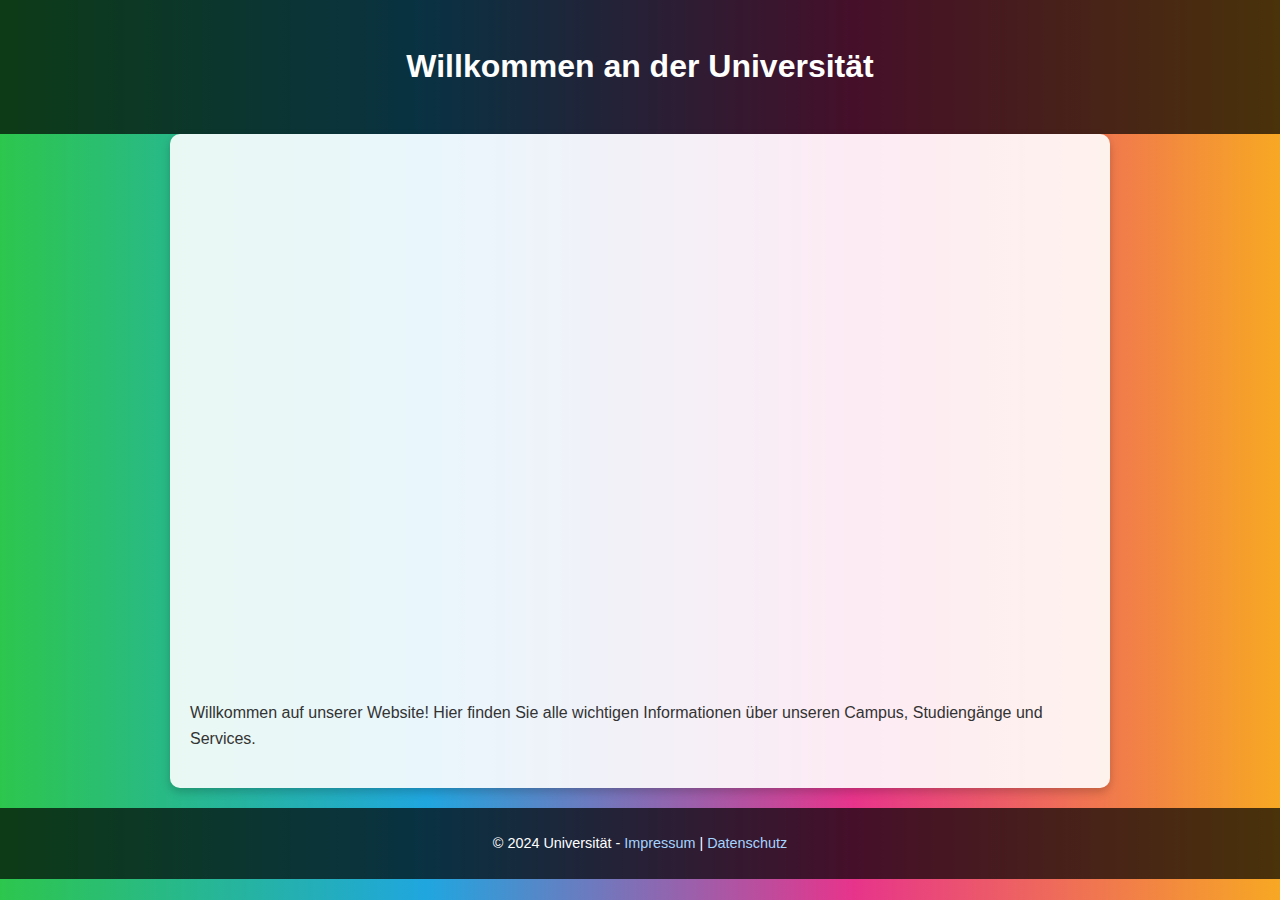
==== index.html @ 14b0d0cb "Update index.html" ====
<!DOCTYPE html>
<html lang="de">
<head>
    <meta charset="UTF-8">
    <meta name="viewport" content="width=device-width, initial-scale=1.0">
    <title>Universitäts-Website</title>
    <link rel="stylesheet" href="styles.css">
</head>
<body>
    <header>
        <h1>Willkommen an der Universität</h1>
    </header>
    <main>
        <section id="intro">
            <!-- Eingebettetes YouTube-Video -->
            <div class="video-container">
                <iframe 
                    src="https://www.youtube.com/embed/jK3cMcH9e_c" 
                    title="YouTube Video Player" 
                    frameborder="0" 
                    allow="accelerometer; autoplay; clipboard-write; encrypted-media; gyroscope; picture-in-picture" 
                    allowfullscreen>
                </iframe>
            </div>
            <p>Willkommen auf unserer Website! Hier finden Sie alle wichtigen Informationen über unseren Campus, Studiengänge und Services.</p>
        </section>
    </main>
    <footer>
        <p>&copy; 2024 Universität - <a href="#">Impressum</a> | <a href="#">Datenschutz</a></p>
    </footer>
</body>
</html>
---- styles.css ----
/* Allgemeine Stile */
body {
    font-family: Arial, sans-serif;
    margin: 0;
    padding: 0;
    line-height: 1.6;
    background: linear-gradient(to right, #2DC64D, #20A6DF, #E7348B, #F7A823); /* Grün, Hellblau, Pink, Orange */
    color: #333;
}

/* Header */
header {
    background: rgba(0, 0, 0, 0.7); /* Halbtransparent für besseren Kontrast */
    color: white;
    padding: 20px 10px;
    text-align: center;
}

/* Main Section */
main {
    padding: 20px;
    max-width: 900px;
    margin: 0 auto;
    background: rgba(255, 255, 255, 0.9); /* Hintergrund für Lesbarkeit */
    border-radius: 10px;
    box-shadow: 0 4px 10px rgba(0, 0, 0, 0.2);
}

/* Video-Einbettung */
.video-container {
    position: relative;
    padding-bottom: 56.25%; /* 16:9 Seitenverhältnis */
    height: 0;
    overflow: hidden;
    max-width: 100%;
    margin: 20px 0;
}

.video-container iframe {
    position: absolute;
    top: 0;
    left: 0;
    width: 100%;
    height: 100%;
    border: none;
}

/* Footer */
footer {
    text-align: center;
    background: rgba(0, 0, 0, 0.7);
    color: white;
    padding: 10px 0;
    margin-top: 20px;
    font-size: 0.9em;
}

footer a {
    color: #a4d4ff;
    text-decoration: none;
}

footer a:hover {
    text-decoration: underline;
}
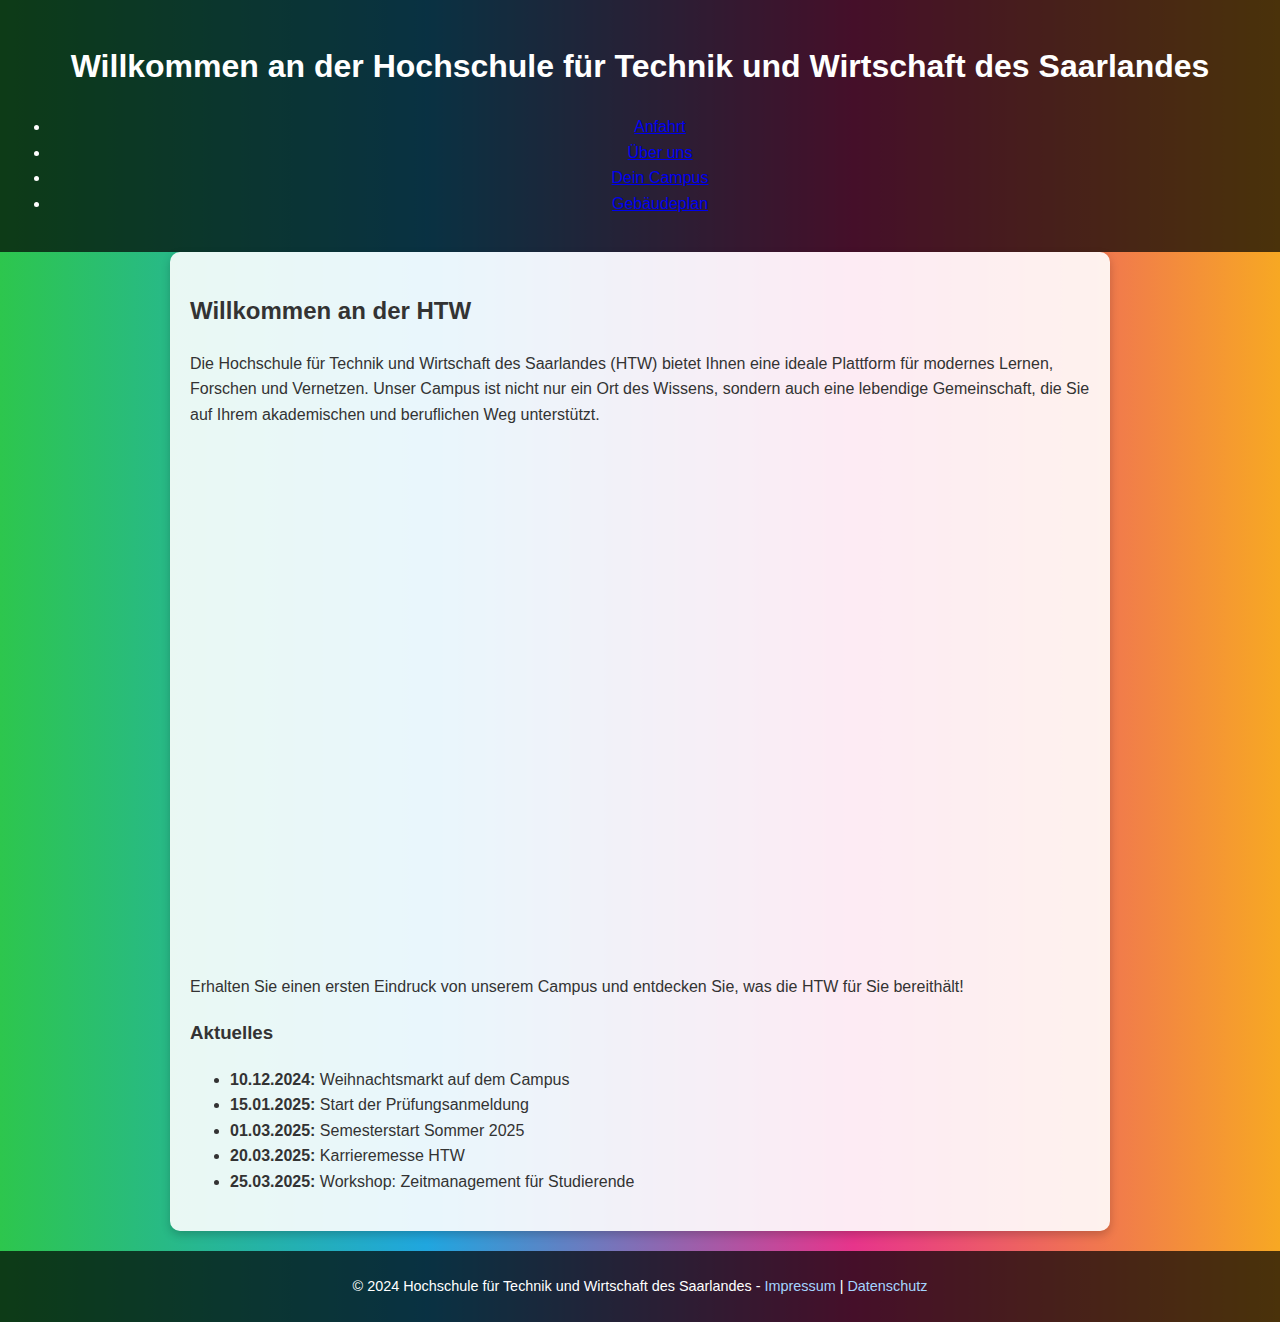
==== commit b622199f: "Update index.html" ====
--- a/index.html
+++ b/index.html
@@ -3,16 +3,33 @@
 <head>
     <meta charset="UTF-8">
     <meta name="viewport" content="width=device-width, initial-scale=1.0">
-    <title>Universitäts-Website</title>
+    <title>Hochschule für Technik und Wirtschaft des Saarlandes (HTW)</title>
     <link rel="stylesheet" href="styles.css">
 </head>
 <body>
+    <!-- Header -->
     <header>
-        <h1>Willkommen an der Universität</h1>
+        <h1>Willkommen an der Hochschule für Technik und Wirtschaft des Saarlandes</h1>
+        <nav>
+            <ul>
+                <li><a href="anfahrt.html">Anfahrt</a></li>
+                <li><a href="ueber-uns.html">Über uns</a></li>
+                <li><a href="dein-campus.html">Dein Campus</a></li>
+                <li><a href="gebaeudeplan.html">Gebäudeplan</a></li>
+            </ul>
+        </nav>
     </header>
+
+    <!-- Hauptinhalt -->
     <main>
+        <!-- Begrüßungstext -->
         <section id="intro">
-            <!-- Eingebettetes YouTube-Video -->
+            <h2>Willkommen an der HTW</h2>
+            <p>Die Hochschule für Technik und Wirtschaft des Saarlandes (HTW) bietet Ihnen eine ideale Plattform für modernes Lernen, Forschen und Vernetzen. Unser Campus ist nicht nur ein Ort des Wissens, sondern auch eine lebendige Gemeinschaft, die Sie auf Ihrem akademischen und beruflichen Weg unterstützt.</p>
+        </section>
+
+        <!-- Eingebettetes YouTube-Video -->
+        <section id="video">
             <div class="video-container">
                 <iframe 
                     src="https://www.youtube.com/embed/jK3cMcH9e_c" 
@@ -22,11 +39,28 @@
                     allowfullscreen>
                 </iframe>
             </div>
-            <p>Willkommen auf unserer Website! Hier finden Sie alle wichtigen Informationen über unseren Campus, Studiengänge und Services.</p>
+            <p>Erhalten Sie einen ersten Eindruck von unserem Campus und entdecken Sie, was die HTW für Sie bereithält!</p>
         </section>
+
+        <!-- Aktuelles (rechte Spalte) -->
+        <aside id="aktuelles">
+            <h3>Aktuelles</h3>
+            <ul>
+                <li><strong>10.12.2024:</strong> Weihnachtsmarkt auf dem Campus</li>
+                <li><strong>15.01.2025:</strong> Start der Prüfungsanmeldung</li>
+                <li><strong>01.03.2025:</strong> Semesterstart Sommer 2025</li>
+                <li><strong>20.03.2025:</strong> Karrieremesse HTW</li>
+                <li><strong>25.03.2025:</strong> Workshop: Zeitmanagement für Studierende</li>
+            </ul>
+        </aside>
     </main>
+
+    <!-- Footer -->
     <footer>
-        <p>&copy; 2024 Universität - <a href="#">Impressum</a> | <a href="#">Datenschutz</a></p>
+        <p>&copy; 2024 Hochschule für Technik und Wirtschaft des Saarlandes - 
+            <a href="impressum.html">Impressum</a> | 
+            <a href="datenschutz.html">Datenschutz</a>
+        </p>
     </footer>
 </body>
 </html>
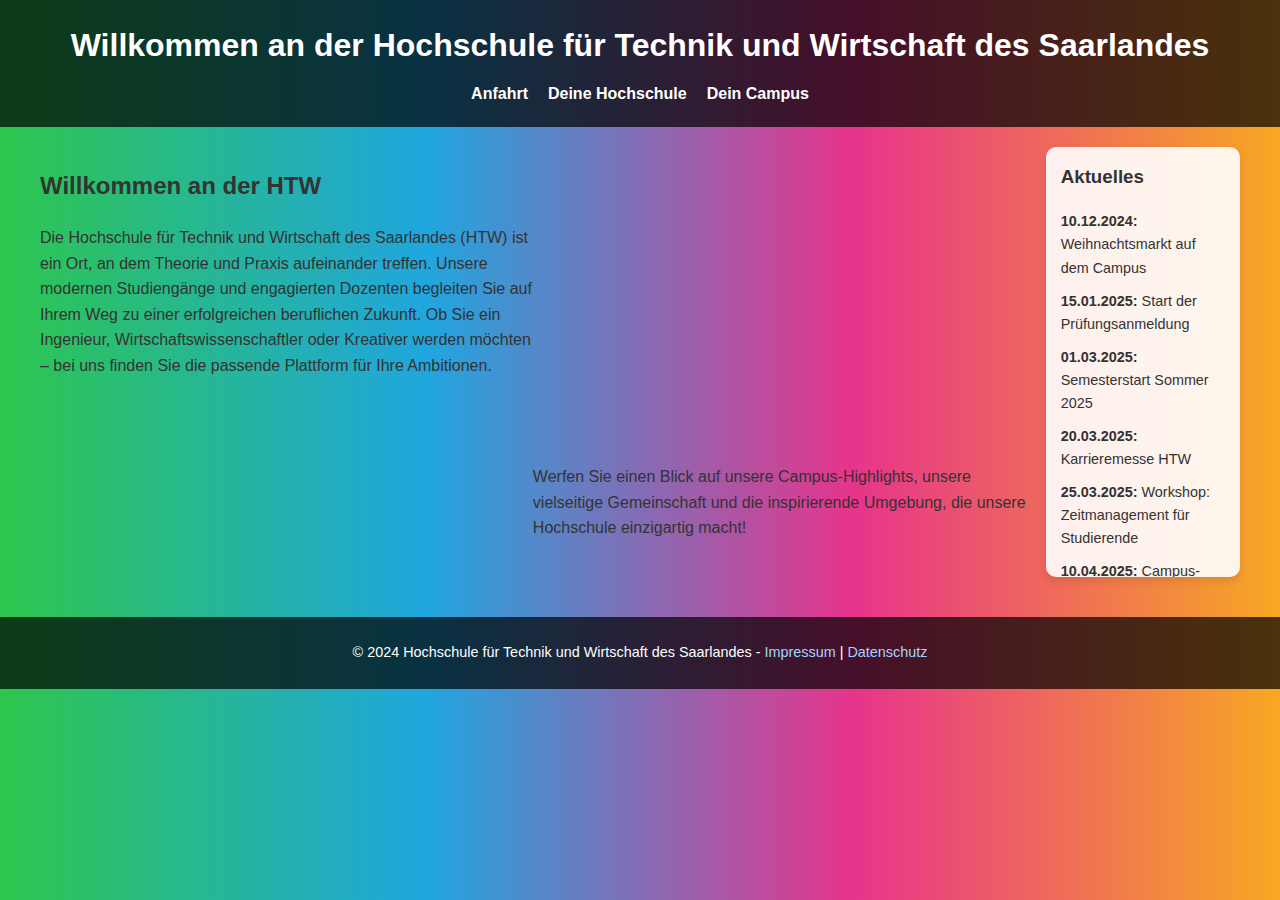
==== commit 89bd1cf6: "Update index.html" ====
--- a/index.html
+++ b/index.html
@@ -13,9 +13,8 @@
         <nav>
             <ul>
                 <li><a href="anfahrt.html">Anfahrt</a></li>
-                <li><a href="ueber-uns.html">Über uns</a></li>
+                <li><a href="deine-hochschule.html">Deine Hochschule</a></li>
                 <li><a href="dein-campus.html">Dein Campus</a></li>
-                <li><a href="gebaeudeplan.html">Gebäudeplan</a></li>
             </ul>
         </nav>
     </header>
@@ -25,7 +24,7 @@
         <!-- Begrüßungstext -->
         <section id="intro">
             <h2>Willkommen an der HTW</h2>
-            <p>Die Hochschule für Technik und Wirtschaft des Saarlandes (HTW) bietet Ihnen eine ideale Plattform für modernes Lernen, Forschen und Vernetzen. Unser Campus ist nicht nur ein Ort des Wissens, sondern auch eine lebendige Gemeinschaft, die Sie auf Ihrem akademischen und beruflichen Weg unterstützt.</p>
+            <p>Die Hochschule für Technik und Wirtschaft des Saarlandes (HTW) ist ein Ort, an dem Theorie und Praxis aufeinander treffen. Unsere modernen Studiengänge und engagierten Dozenten begleiten Sie auf Ihrem Weg zu einer erfolgreichen beruflichen Zukunft. Ob Sie ein Ingenieur, Wirtschaftswissenschaftler oder Kreativer werden möchten – bei uns finden Sie die passende Plattform für Ihre Ambitionen.</p>
         </section>
 
         <!-- Eingebettetes YouTube-Video -->
@@ -39,7 +38,7 @@
                     allowfullscreen>
                 </iframe>
             </div>
-            <p>Erhalten Sie einen ersten Eindruck von unserem Campus und entdecken Sie, was die HTW für Sie bereithält!</p>
+            <p>Werfen Sie einen Blick auf unsere Campus-Highlights, unsere vielseitige Gemeinschaft und die inspirierende Umgebung, die unsere Hochschule einzigartig macht!</p>
         </section>
 
         <!-- Aktuelles (rechte Spalte) -->
@@ -51,6 +50,8 @@
                 <li><strong>01.03.2025:</strong> Semesterstart Sommer 2025</li>
                 <li><strong>20.03.2025:</strong> Karrieremesse HTW</li>
                 <li><strong>25.03.2025:</strong> Workshop: Zeitmanagement für Studierende</li>
+                <li><strong>10.04.2025:</strong> Campus-Flohmarkt</li>
+                <li><strong>01.05.2025:</strong> Tag der offenen Tür</li>
             </ul>
         </aside>
     </main>
--- a/styles.css
+++ b/styles.css
@@ -16,14 +16,72 @@
     text-align: center;
 }
 
-/* Main Section */
+header h1 {
+    margin: 0;
+    font-size: 2em;
+}
+
+header nav ul {
+    list-style: none;
+    padding: 0;
+    margin: 10px 0 0;
+    display: flex;
+    justify-content: center;
+    gap: 20px;
+}
+
+header nav ul li {
+    display: inline;
+}
+
+header nav ul li a {
+    text-decoration: none;
+    color: white;
+    font-weight: bold;
+}
+
+header nav ul li a:hover {
+    text-decoration: underline;
+}
+
+/* Main Layout */
 main {
+    display: flex;
+    justify-content: space-between;
     padding: 20px;
-    max-width: 900px;
+    max-width: 1200px;
     margin: 0 auto;
-    background: rgba(255, 255, 255, 0.9); /* Hintergrund für Lesbarkeit */
+}
+
+/* Hauptinhalt */
+#intro, #video {
+    flex: 3; /* Größerer Platz für den Hauptinhalt */
+}
+
+/* Rechte Spalte (Aktuelles) */
+#aktuelles {
+    flex: 1; /* Kleinere Breite */
+    margin-left: 20px;
+    background: rgba(255, 255, 255, 0.9);
+    padding: 15px;
     border-radius: 10px;
-    box-shadow: 0 4px 10px rgba(0, 0, 0, 0.2);
+    box-shadow: 0 4px 10px rgba(0, 0, 0, 0.1);
+    max-height: 400px; /* Begrenzte Höhe */
+    overflow-y: auto; /* Scrollbar, wenn zu viel Inhalt */
+}
+
+#aktuelles h3 {
+    margin-top: 0;
+}
+
+#aktuelles ul {
+    list-style: none;
+    padding: 0;
+}
+
+#aktuelles ul li {
+    margin-bottom: 10px;
+    font-size: 0.9em;
 }
 
 /* Video-Einbettung */
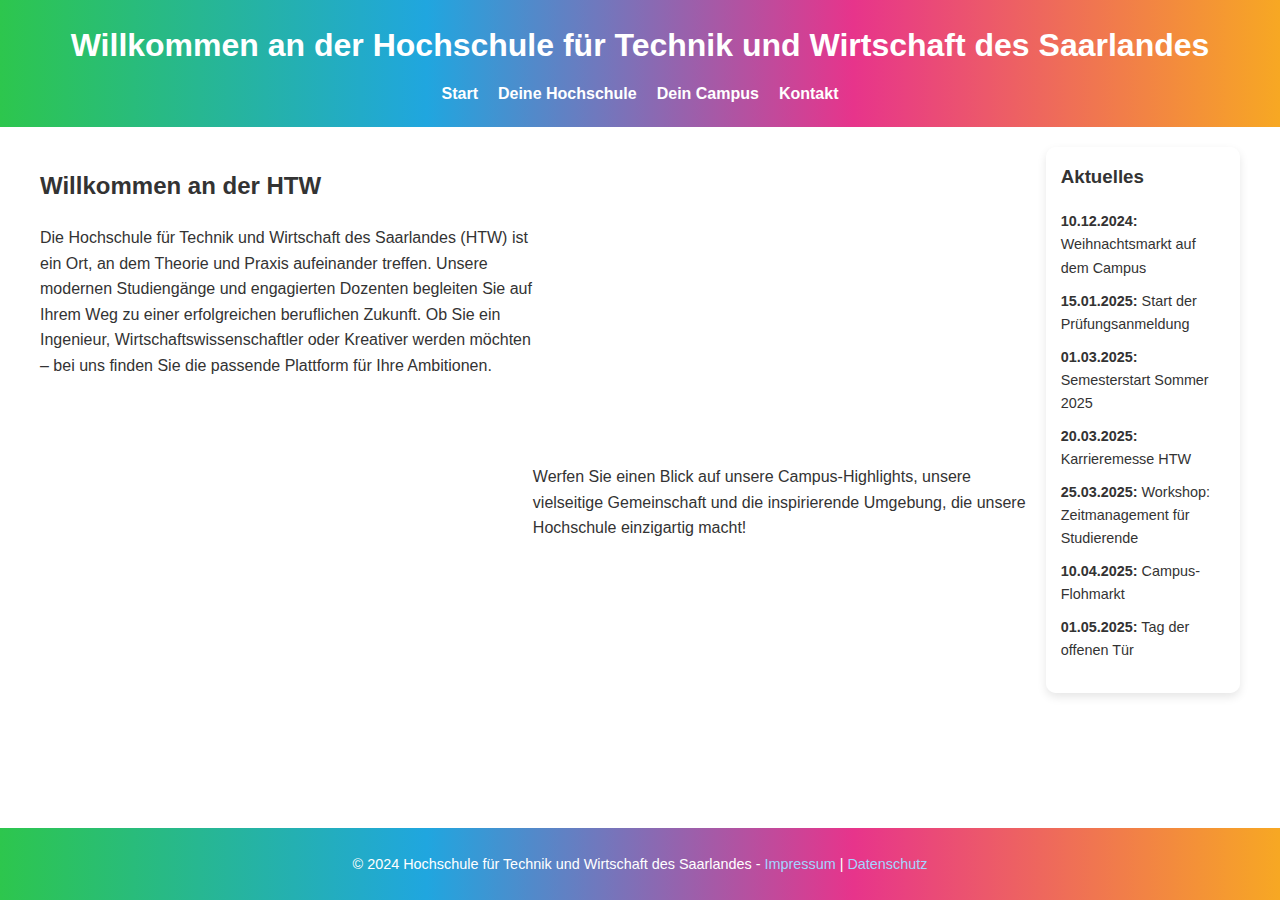
==== commit 3d34240c: "Update index.html" ====
--- a/index.html
+++ b/index.html
@@ -12,9 +12,10 @@
         <h1>Willkommen an der Hochschule für Technik und Wirtschaft des Saarlandes</h1>
         <nav>
             <ul>
-                <li><a href="anfahrt.html">Anfahrt</a></li>
+                <li><a href="index.html">Start</a></li>
                 <li><a href="deine-hochschule.html">Deine Hochschule</a></li>
                 <li><a href="dein-campus.html">Dein Campus</a></li>
+                <li><a href="kontakt.html">Kontakt</a></li>
             </ul>
         </nav>
     </header>
@@ -38,7 +39,7 @@
                     allowfullscreen>
                 </iframe>
             </div>
-            <p>Werfen Sie einen Blick auf unsere Campus-Highlights, unsere vielseitige Gemeinschaft und die inspirierende Umgebung, die unsere Hochschule einzigartig macht!</p>
+            <p class="video-text">Werfen Sie einen Blick auf unsere Campus-Highlights, unsere vielseitige Gemeinschaft und die inspirierende Umgebung, die unsere Hochschule einzigartig macht!</p>
         </section>
 
         <!-- Aktuelles (rechte Spalte) -->
--- a/styles.css
+++ b/styles.css
@@ -4,13 +4,12 @@
     margin: 0;
     padding: 0;
     line-height: 1.6;
-    background: linear-gradient(to right, #2DC64D, #20A6DF, #E7348B, #F7A823); /* Grün, Hellblau, Pink, Orange */
     color: #333;
 }
 
 /* Header */
 header {
-    background: rgba(0, 0, 0, 0.7); /* Halbtransparent für besseren Kontrast */
+    background: linear-gradient(to right, #2DC64D, #20A6DF, #E7348B, #F7A823);
     color: white;
     padding: 20px 10px;
     text-align: center;
@@ -55,19 +54,19 @@
 
 /* Hauptinhalt */
 #intro, #video {
-    flex: 3; /* Größerer Platz für den Hauptinhalt */
+    flex: 3;
 }
 
 /* Rechte Spalte (Aktuelles) */
 #aktuelles {
-    flex: 1; /* Kleinere Breite */
+    flex: 1;
     margin-left: 20px;
     background: rgba(255, 255, 255, 0.9);
     padding: 15px;
     border-radius: 10px;
     box-shadow: 0 4px 10px rgba(0, 0, 0, 0.1);
-    max-height: 400px; /* Begrenzte Höhe */
-    overflow-y: auto; /* Scrollbar, wenn zu viel Inhalt */
+    max-height: 600px;
+    overflow-y: auto;
 }
 
 #aktuelles h3 {
@@ -87,7 +86,7 @@
 /* Video-Einbettung */
 .video-container {
     position: relative;
-    padding-bottom: 56.25%; /* 16:9 Seitenverhältnis */
+    padding-bottom: 56.25%;
     height: 0;
     overflow: hidden;
     max-width: 100%;
@@ -105,11 +104,14 @@
 
 /* Footer */
 footer {
+    position: fixed;
+    bottom: 0;
+    left: 0;
+    width: 100%;
+    background: linear-gradient(to right, #2DC64D, #20A6DF, #E7348B, #F7A823);
+    color: white;
     text-align: center;
-    background: rgba(0, 0, 0, 0.7);
-    color: white;
     padding: 10px 0;
-    margin-top: 20px;
     font-size: 0.9em;
 }
 
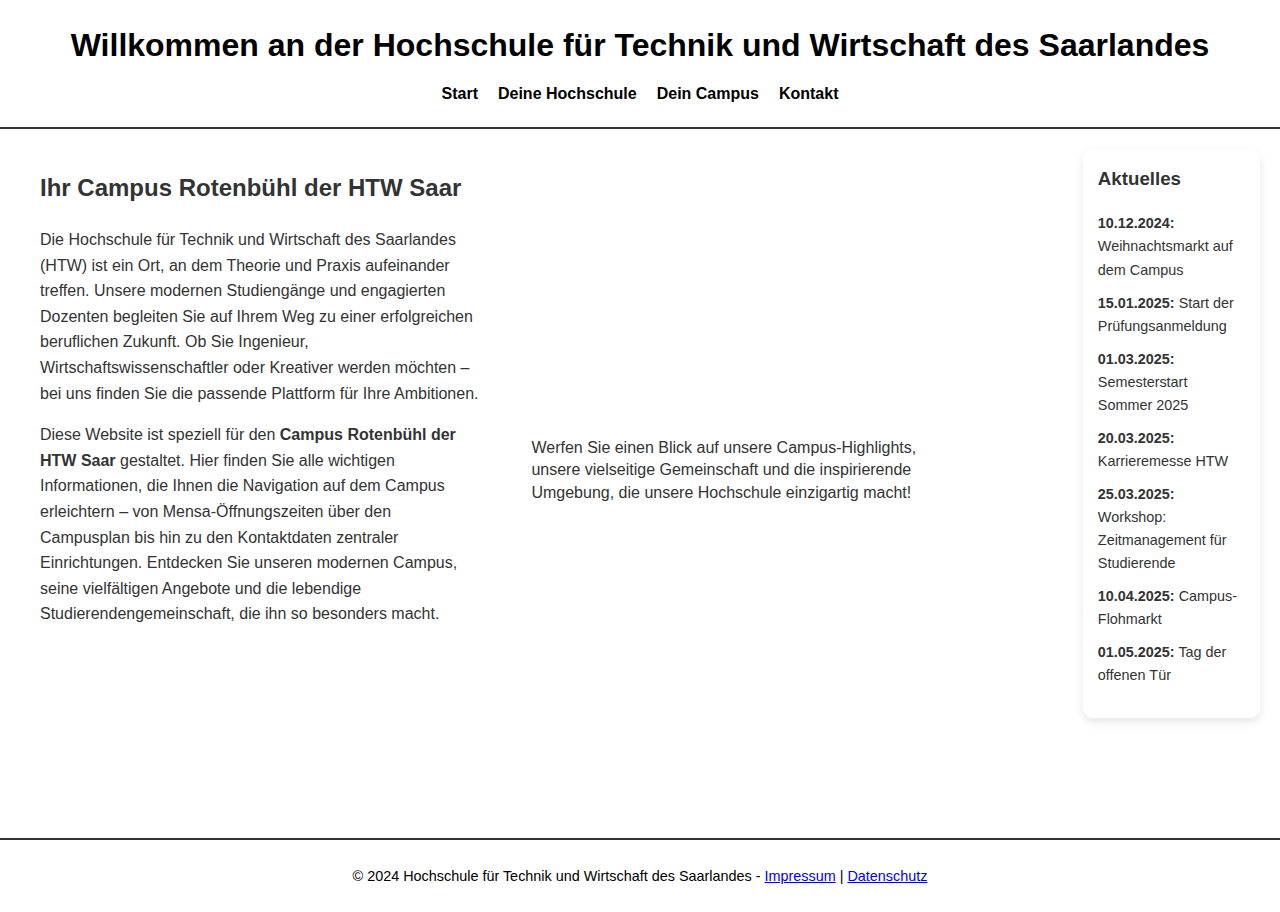
==== commit 59f6d5c1: "Update index.html" ====
--- a/index.html
+++ b/index.html
@@ -24,8 +24,9 @@
     <main>
         <!-- Begrüßungstext -->
         <section id="intro">
-            <h2>Willkommen an der HTW</h2>
-            <p>Die Hochschule für Technik und Wirtschaft des Saarlandes (HTW) ist ein Ort, an dem Theorie und Praxis aufeinander treffen. Unsere modernen Studiengänge und engagierten Dozenten begleiten Sie auf Ihrem Weg zu einer erfolgreichen beruflichen Zukunft. Ob Sie ein Ingenieur, Wirtschaftswissenschaftler oder Kreativer werden möchten – bei uns finden Sie die passende Plattform für Ihre Ambitionen.</p>
+            <h2>Ihr Campus Rotenbühl der HTW Saar</h2>
+            <p>Die Hochschule für Technik und Wirtschaft des Saarlandes (HTW) ist ein Ort, an dem Theorie und Praxis aufeinander treffen. Unsere modernen Studiengänge und engagierten Dozenten begleiten Sie auf Ihrem Weg zu einer erfolgreichen beruflichen Zukunft. Ob Sie Ingenieur, Wirtschaftswissenschaftler oder Kreativer werden möchten – bei uns finden Sie die passende Plattform für Ihre Ambitionen.</p>
+            <p>Diese Website ist speziell für den <strong>Campus Rotenbühl der HTW Saar</strong> gestaltet. Hier finden Sie alle wichtigen Informationen, die Ihnen die Navigation auf dem Campus erleichtern – von Mensa-Öffnungszeiten über den Campusplan bis hin zu den Kontaktdaten zentraler Einrichtungen. Entdecken Sie unseren modernen Campus, seine vielfältigen Angebote und die lebendige Studierendengemeinschaft, die ihn so besonders macht.</p>
         </section>
 
         <!-- Eingebettetes YouTube-Video -->
--- a/styles.css
+++ b/styles.css
@@ -9,15 +9,17 @@
 
 /* Header */
 header {
-    background: linear-gradient(to right, #2DC64D, #20A6DF, #E7348B, #F7A823);
-    color: white;
+    background: white; /* Hintergrundfarbe weiß */
+    color: black; /* Schriftfarbe schwarz */
     padding: 20px 10px;
     text-align: center;
+    border-bottom: 2px solid #333; /* Dezente Trennlinie */
 }
 
 header h1 {
     margin: 0;
     font-size: 2em;
+    color: black; /* Überschrift schwarz */
 }
 
 header nav ul {
@@ -35,7 +37,7 @@
 
 header nav ul li a {
     text-decoration: none;
-    color: white;
+    color: black; /* Schriftfarbe im Header */
     font-weight: bold;
 }
 
@@ -50,23 +52,41 @@
     padding: 20px;
     max-width: 1200px;
     margin: 0 auto;
-}
-
-/* Hauptinhalt */
-#intro, #video {
+    flex-wrap: wrap; /* Für kleinere Bildschirme */
+    margin-bottom: 60px; /* Platz für den Footer */
+}
+
+/* Hauptinhalt für die Startseite */
+#intro {
     flex: 3;
+    margin-right: 50px;
+}
+
+#video {
+    flex: 3;
+    margin-right: 50px;
+}
+
+/* Video-Beschreibung */
+.video-text {
+    margin-top: 20px;
+    max-width: calc(100% - 1cm);
+    font-size: 1em;
+    line-height: 1.4;
 }
 
 /* Rechte Spalte (Aktuelles) */
 #aktuelles {
     flex: 1;
-    margin-left: 20px;
+    margin-left: 40px;
     background: rgba(255, 255, 255, 0.9);
     padding: 15px;
     border-radius: 10px;
     box-shadow: 0 4px 10px rgba(0, 0, 0, 0.1);
     max-height: 600px;
     overflow-y: auto;
+    position: relative;
+    right: -20px;
 }
 
 #aktuelles h3 {
@@ -102,24 +122,204 @@
     border: none;
 }
 
+/* Beschreibung der Hochschule */
+#beschreibung p {
+    margin-bottom: 15px;
+}
+
+/* Studiengänge */
+body.deine-hochschule main {
+    display: block;
+    padding: 20px;
+    max-width: 1200px;
+    margin: 0 auto;
+}
+
+body.deine-hochschule #studiengaenge {
+    margin-top: 30px;
+}
+
+body.deine-hochschule #studiengaenge h2 {
+    color: #2DC64D;
+    margin-bottom: 20px;
+}
+
+body.deine-hochschule .studiengaenge-container {
+    display: flex;
+    flex-wrap: wrap;
+    gap: 20px;
+    justify-content: space-between;
+}
+
+body.deine-hochschule .studiengang {
+    background: rgba(240, 240, 240, 1);
+    padding: 15px;
+    border-radius: 10px;
+    box-shadow: 0 4px 10px rgba(0, 0, 0, 0.1);
+    flex: 1 1 calc(25% - 20px);
+    min-width: 220px;
+    max-width: 300px;
+    text-align: center;
+}
+
+body.deine-hochschule .studiengang h3 {
+    color: #20A6DF;
+    margin-bottom: 10px;
+}
+
+body.deine-hochschule .studiengang ul {
+    list-style-type: none;
+    padding: 0;
+    margin: 0;
+}
+
+body.deine-hochschule .studiengang ul li {
+    font-size: 0.9em;
+    margin-bottom: 5px;
+}
+
+/* Abschnitte auf der Seite "Dein Campus" */
+body.dein-campus section {
+    margin-bottom: 40px;
+    background: rgba(240, 240, 240, 1);
+    padding: 20px;
+    border-radius: 15px;
+    box-shadow: 0 6px 15px rgba(0, 0, 0, 0.1);
+    border: 1px solid #ddd;
+}
+
+body.dein-campus section h2 {
+    color: #2DC64D;
+    margin-bottom: 15px;
+    font-size: 1.5em;
+}
+
+body.dein-campus section p,
+body.dein-campus section ul {
+    margin-bottom: 15px;
+    font-size: 1em;
+}
+
+/* Campusplan */
+.responsive-img {
+    max-width: 100%;
+    height: auto;
+    margin: 20px 0;
+    border-radius: 10px;
+    box-shadow: 0 4px 10px rgba(0, 0, 0, 0.2);
+}
+
+/* Buttons */
+.section-nav {
+    display: flex;
+    justify-content: space-evenly;
+    margin: 20px 0;
+    flex-wrap: wrap;
+}
+
+.section-nav button {
+    padding: 10px 20px;
+    background: #2DC64D;
+    color: white;
+    border: none;
+    border-radius: 5px;
+    font-size: 1em;
+    cursor: pointer;
+    transition: background 0.3s ease-in-out, transform 0.2s;
+}
+
+.section-nav button:hover {
+    background: #20A6DF;
+    transform: scale(1.1);
+}
+
+.button {
+    display: inline-block;
+    padding: 10px 15px;
+    background: #2DC64D;
+    color: white;
+    text-decoration: none;
+    border-radius: 5px;
+    font-size: 1em;
+    font-weight: bold;
+    transition: background 0.3s ease-in-out, transform 0.2s;
+}
+
+.button:hover {
+    background: #20A6DF;
+    transform: scale(1.05);
+}
+
 /* Footer */
 footer {
-    position: fixed;
+    position: relative; /* Footer ist nicht mehr fixiert */
     bottom: 0;
-    left: 0;
     width: 100%;
-    background: linear-gradient(to right, #2DC64D, #20A6DF, #E7348B, #F7A823);
-    color: white;
+    background: white; /* Hintergrundfarbe weiß */
+    color: black; /* Schriftfarbe schwarz */
     text-align: center;
     padding: 10px 0;
     font-size: 0.9em;
-}
-
-footer a {
-    color: #a4d4ff;
-    text-decoration: none;
-}
-
-footer a:hover {
-    text-decoration: underline;
-}
+    border-top: 2px solid #333; /* Dezente Trennlinie */
+}
+
+/* Platz für Footer */
+body {
+    margin: 0;
+    padding: 0;
+    min-height: 100vh; /* Stellt sicher, dass der Inhalt die gesamte Höhe einnimmt */
+    display: flex;
+    flex-direction: column;
+}
+
+main {
+    flex: 1; /* Lässt das `main`-Element den verbleibenden Platz einnehmen */
+    padding-bottom: 60px; /* Platz für den Footer */
+}
+
+
+/* Kontaktseite */
+body.kontakt main {
+    display: block;
+    padding: 20px;
+    max-width: 800px;
+    margin: 0 auto;
+}
+
+body.kontakt #kontaktdaten,
+body.kontakt #oeffnungszeiten,
+body.kontakt #kontaktformular,
+body.kontakt #terminvereinbarung {
+    margin-bottom: 30px;
+}
+
+body.kontakt form {
+    display: flex;
+    flex-direction: column;
+}
+
+body.kontakt form label {
+    font-weight: bold;
+    margin-bottom: 5px;
+}
+
+body.kontakt form input,
+body.kontakt form textarea,
+body.kontakt form button {
+    margin-bottom: 15px;
+    padding: 10px;
+    font-size: 1em;
+    border: 1px solid #ccc;
+    border-radius: 5px;
+}
+
+body.kontakt form button {
+    background: #2DC64D;
+    color: white;
+    cursor: pointer;
+    transition: background 0.3s ease-in-out;
+}
+
+body.kontakt form button:hover {
+    background: #20A6DF;
+}
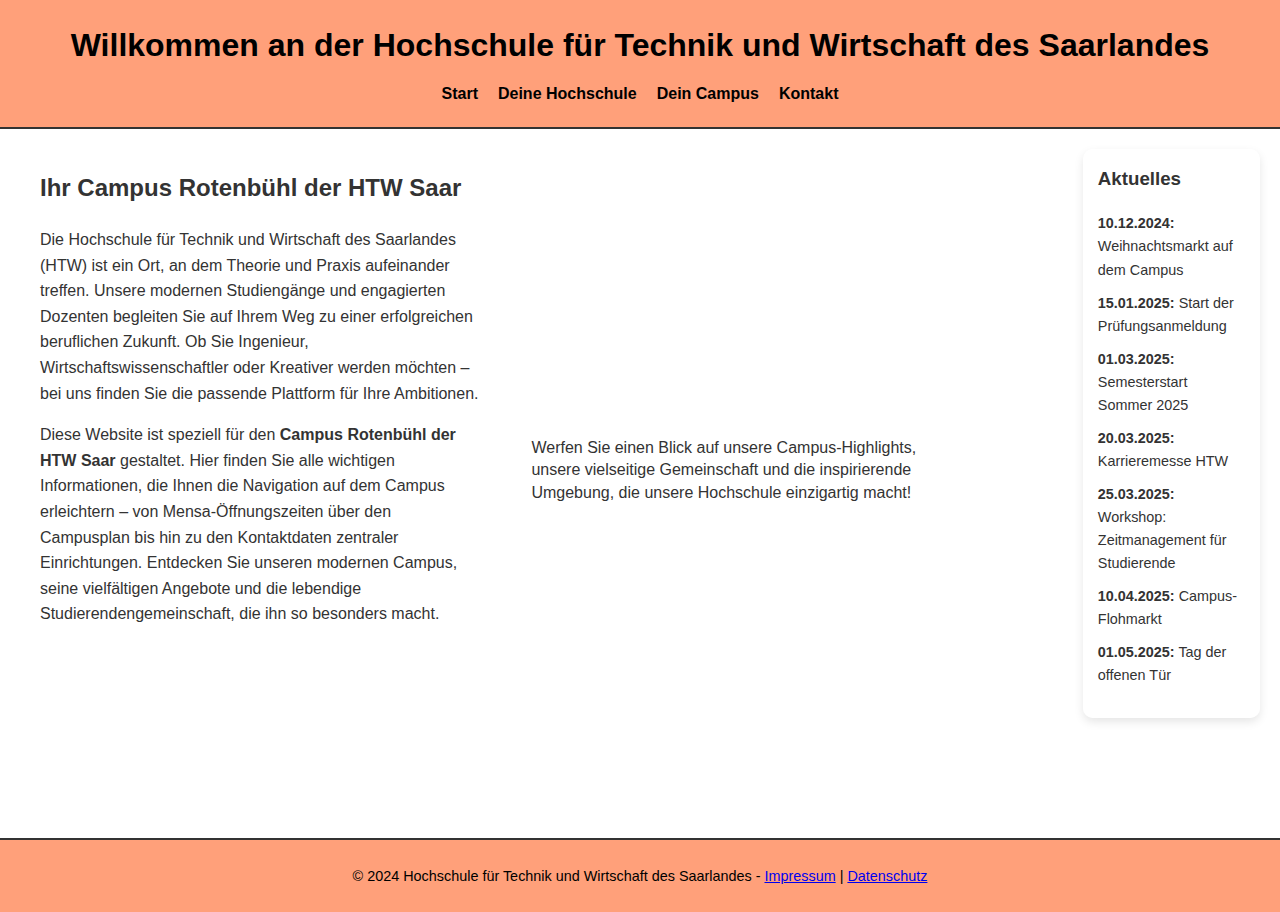
==== commit 7f383e20: "Update index.html" ====
--- a/index.html
+++ b/index.html
@@ -33,7 +33,7 @@
         <section id="video">
             <div class="video-container">
                 <iframe 
-                    src="https://www.youtube.com/embed/jK3cMcH9e_c" 
+                    src="https://youtu.be/zLOsksQYCkc?si=KDltxZaDlPX5Lw1q" 
                     title="YouTube Video Player" 
                     frameborder="0" 
                     allow="accelerometer; autoplay; clipboard-write; encrypted-media; gyroscope; picture-in-picture" 
--- a/styles.css
+++ b/styles.css
@@ -9,7 +9,7 @@
 
 /* Header */
 header {
-    background: white; /* Hintergrundfarbe weiß */
+    background: #FFA07A; /* Dezentes Orange */
     color: black; /* Schriftfarbe schwarz */
     padding: 20px 10px;
     text-align: center;
@@ -255,7 +255,7 @@
     position: relative; /* Footer ist nicht mehr fixiert */
     bottom: 0;
     width: 100%;
-    background: white; /* Hintergrundfarbe weiß */
+    background: #FFA07A; /* Dezentes Orange */
     color: black; /* Schriftfarbe schwarz */
     text-align: center;
     padding: 10px 0;
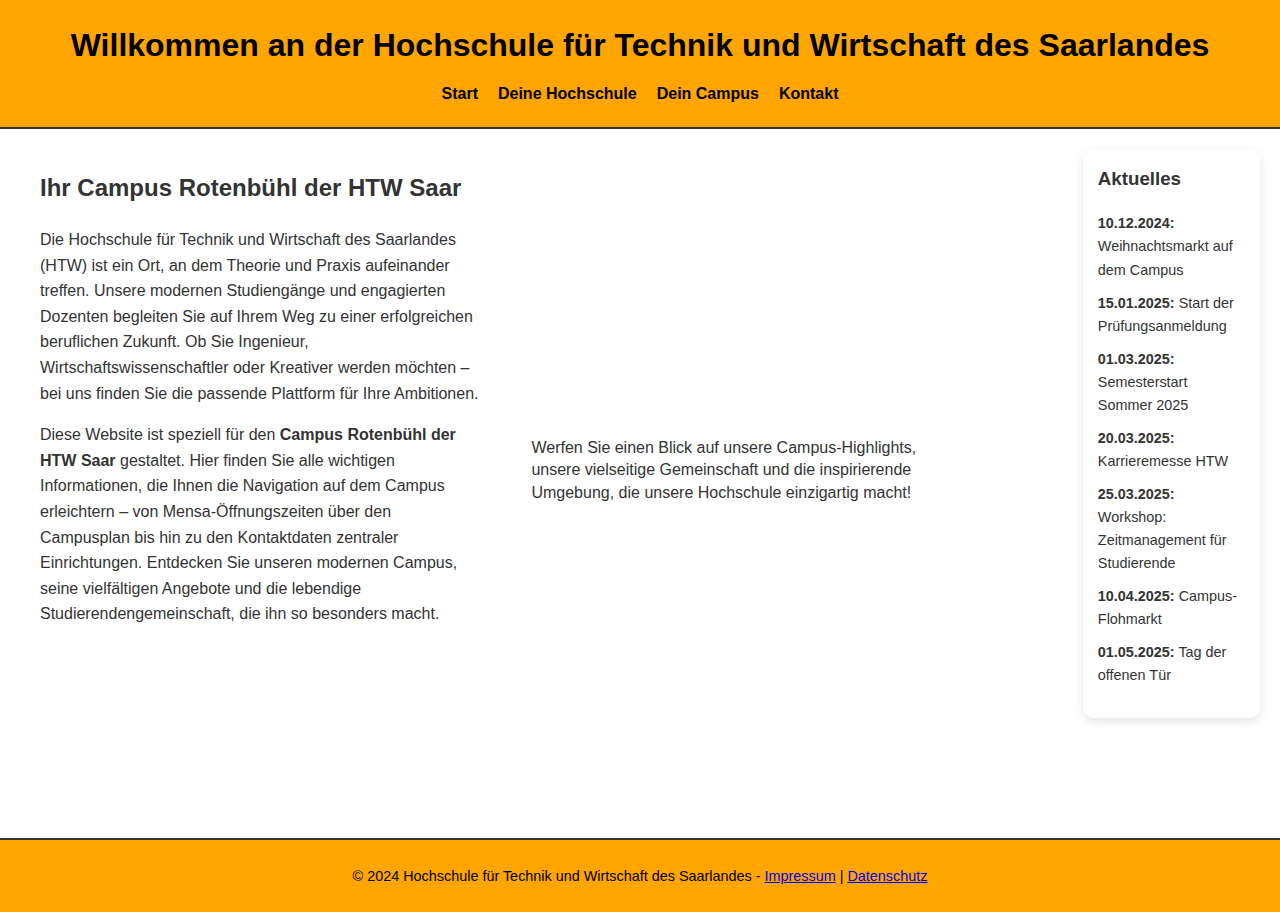
==== commit d01909da: "Update index.html" ====
--- a/index.html
+++ b/index.html
@@ -33,7 +33,7 @@
         <section id="video">
             <div class="video-container">
                 <iframe 
-                    src="https://youtu.be/zLOsksQYCkc?si=KDltxZaDlPX5Lw1q" 
+                    src="https://www.youtube.com/watch?v=zLOsksQYCkc" 
                     title="YouTube Video Player" 
                     frameborder="0" 
                     allow="accelerometer; autoplay; clipboard-write; encrypted-media; gyroscope; picture-in-picture" 
--- a/styles.css
+++ b/styles.css
@@ -9,7 +9,7 @@
 
 /* Header */
 header {
-    background: #FFA07A; /* Dezentes Orange */
+    background: #FFA500; /* Orange */
     color: black; /* Schriftfarbe schwarz */
     padding: 20px 10px;
     text-align: center;
@@ -255,7 +255,7 @@
     position: relative; /* Footer ist nicht mehr fixiert */
     bottom: 0;
     width: 100%;
-    background: #FFA07A; /* Dezentes Orange */
+    background: #FFA500; /* Orange */
     color: black; /* Schriftfarbe schwarz */
     text-align: center;
     padding: 10px 0;
